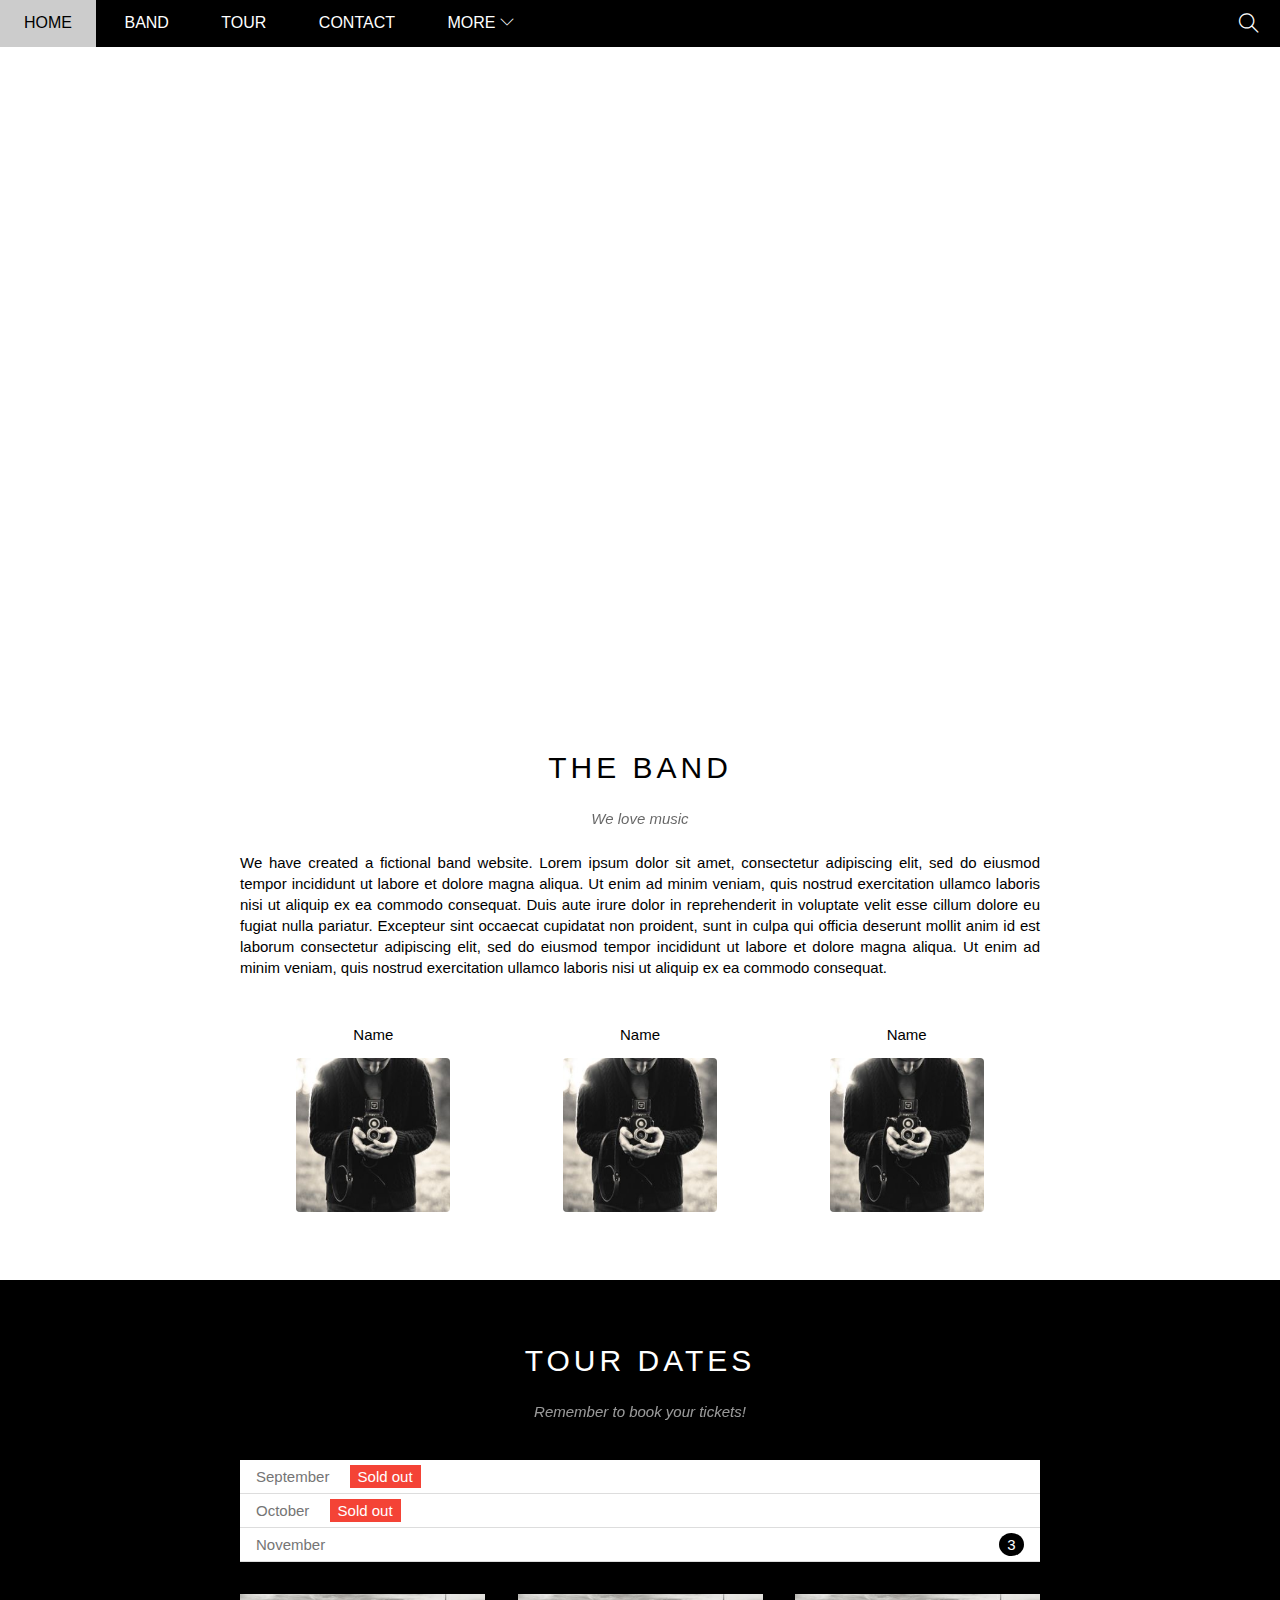
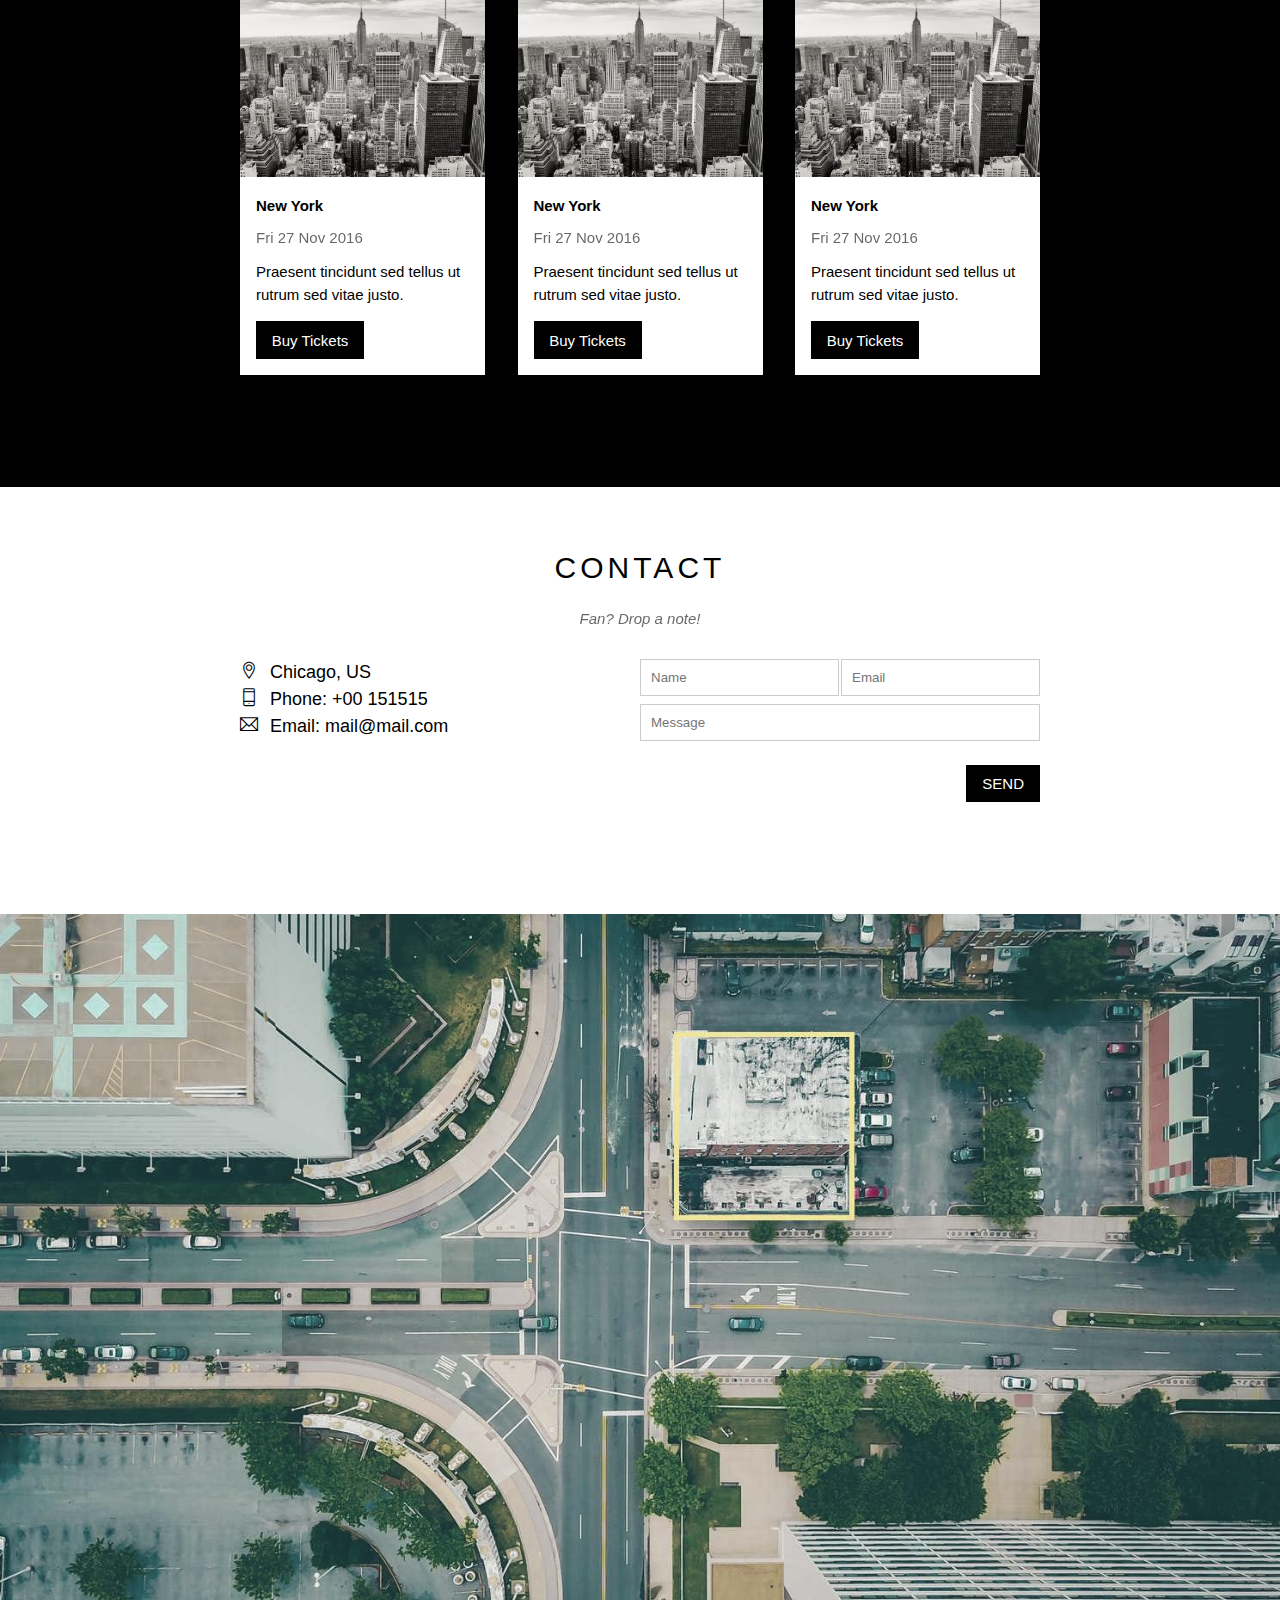
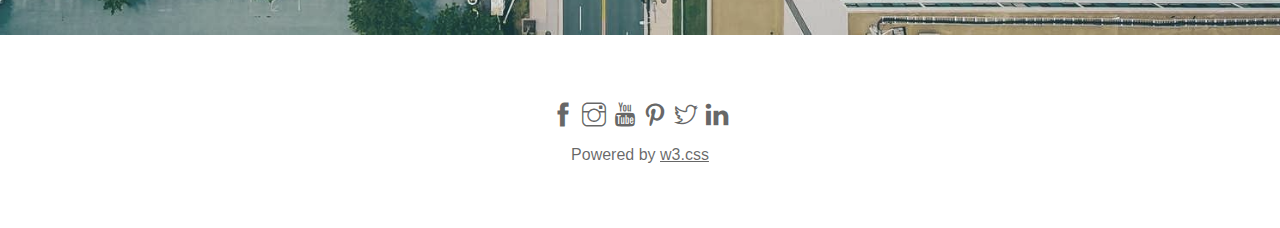
==== html-css/the-band-w3/index1.html @ 54a9b48b "Add new folder html-css" ====
<!DOCTYPE html>
<html lang="en">
<head>
    <meta charset="UTF-8">
    <meta http-equiv="X-UA-Compatible" content="IE=edge">
    <meta name="viewport" content="width=device-width, initial-scale=1.0">
    <title>Document</title>
    <link rel="stylesheet" href="./assets/css/style1.css">
    <link rel="stylesheet" href="./assets/fonts/themify-icons/themify-icons.css">
</head>
<body>
    <div id="main">
        <div id="header">
            <!-- begin nav -->
            <ul id="nav">
                <li><a href="">Home</a></li>
                <li><a href="">Band</a></li>
                <li><a href="">Tour</a></li>
                <li><a href="">Contact</a></li>
                <li>
                    <a href="#">
                        More
                        <i class="nav-arrow-down ti-angle-down"></i>
                    </a>
                    <ul class="subnav">
                        <li><a href="">Merchandise</a></li>
                        <li><a href="">Extras</a></li>
                        <li><a href="">Media</a></li>
                    </ul>
                </li>
            </ul>
            <!-- end nav -->
            
            <!-- begin search button -->
            <div class="search-btn">
                <i class="search-icon ti-search"></i> 
            </div>
            <!-- end search button -->
        </div>

        <div id="slider">
            <div class="text-content">
                <h2 class="text-heading">Chicago</h2>
                <div class="text-description">Thank you, Chicago - A night we won't forget.</div>
            </div>
        </div>

        <div id="content">
            <!-- About section -->
            <div class="content-section">
                <h2 class="section-heading">THE BAND</h2>
                <p class="section-sub-heading">We love music</p>
                <p class="about-text">
                    We have created a fictional band website. Lorem ipsum dolor sit amet, consectetur adipiscing elit, sed do eiusmod tempor incididunt ut labore et dolore magna aliqua. Ut enim ad minim veniam, quis nostrud exercitation ullamco laboris nisi ut aliquip ex ea commodo consequat. Duis aute irure dolor in reprehenderit in voluptate velit esse cillum dolore eu fugiat nulla pariatur. Excepteur sint occaecat cupidatat non proident, sunt in culpa qui officia deserunt mollit anim id est laborum consectetur adipiscing elit, sed do eiusmod tempor incididunt ut labore et dolore magna aliqua. Ut enim ad minim veniam, quis nostrud exercitation ullamco laboris nisi ut aliquip ex ea commodo consequat.
                </p>
                <div class="member-list">
                    <div class="member-item">
                        <p class="member-name">Name</p>
                        <img src="./assets/img/member1.jpg" alt="Name" class="member-img">
                    </div>
                    <div class="member-item">
                        <p class="member-name">Name</p>
                        <img src="./assets/img/member1.jpg" alt="Name" class="member-img">
                    </div>
                    <div class="member-item">
                        <p class="member-name">Name</p>
                        <img src="./assets/img/member1.jpg" alt="Name" class="member-img">
                    </div>
                </div>
            </div>

            <!-- Tour section -->
            <div class="tour-section">
                <div class="content-section">
                    <h2 class="section-heading text-white">TOUR DATES</h2>
                    <p class="section-sub-heading text-white">Remember to book your tickets!</p>
                    
                    <ul class="tickets-list">
                        <li>September <span class="sold-out text-white">Sold out</span></li>
                        <li>October <span class="sold-out text-white">Sold out</span></li>
                        <li>November <span class="quantity text-white">3</span></li>
                    </ul>

                    <div class="places-list">
                        <div class="place-item">
                            <img src="./assets/img/places/place1.jpg" alt="New York" class="place-img">
                            <div class="place-body">
                                <h3 class="place-heading">New York</h3>
                                <p class="place-time">Fri 27 Nov 2016</p>
                                <p class="place-desc">Praesent tincidunt sed tellus ut rutrum sed vitae justo.</p>
                                <button class="place-buy-button">Buy Tickets</button>
                            </div>
                        </div>
                        <div class="place-item">
                            <img src="./assets/img/places/place1.jpg" alt="New York" class="place-img">
                            <div class="place-body">
                                <h3 class="place-heading">New York</h3>
                                <p class="place-time">Fri 27 Nov 2016</p>
                                <p class="place-desc">Praesent tincidunt sed tellus ut rutrum sed vitae justo.</p>
                                <button class="place-buy-button">Buy Tickets</button>
                            </div>
                        </div>
                        <div class="place-item">
                            <img src="./assets/img/places/place1.jpg" alt="New York" class="place-img">
                            <div class="place-body">
                                <h3 class="place-heading">New York</h3>
                                <p class="place-time">Fri 27 Nov 2016</p>
                                <p class="place-desc">Praesent tincidunt sed tellus ut rutrum sed vitae justo.</p>
                                <button class="place-buy-button">Buy Tickets</button>
                            </div>
                        </div>
                    </div>
                </div>
            </div>

            <!-- Contact section -->
            <div class="content-section">
                <h2 class="section-heading">CONTACT</h2>
                <p class="section-sub-heading">Fan? Drop a note!</p>
                
                <div class="contact-content">
                    <div class="contact-info">
                        <p><i class="ti-location-pin"></i>Chicago, US</p>
                        <p><i class="ti-mobile"></i>Phone: +00 151515</p>
                        <p><i class="ti-email"></i>Email: mail@mail.com</p>
                    </div>
                    <div class="contact-form">
                        <form action="">
                            <div class="contact-form-row">
                                <div class="contact-form-col">
                                    <input type="text" placeholder="Name" required class="form-control">
                                    <input type="email" placeholder="Email" required class="form-control">
                                </div>
                                <div class="contact-form-col">
                                    <input type="text" placeholder="Message" required class="form-control  col-full">
                                </div>
                                <button class="form-submit-btn">
                                    Send
                                </button>
                            </div>
                        </form>
                    </div>
                </div>

            </div>
            <!-- Contact section -->

            <!--  -->
            <img src="./assets/img/map.jpg" alt="Map" class="map-selection">
        </div>

        <div id="footer">
            <div class="socials-list">
                <a href=""><i class="ti-facebook"></i></a>
                <a href=""><i class="ti-instagram"></i></a>
                <a href=""><i class="ti-youtube"></i></a>
                <a href=""><i class="ti-pinterest"></i></a>
                <a href=""><i class="ti-twitter"></i></a>
                <a href=""><i class="ti-linkedin"></i></a>
            </div>
            <div class="copyright">Powered by <a href="https://www.w3schools.com/w3css/default.asp">w3.css</a></div>
        </div>
    </div>
</body>
</html>
---- html-css/the-band-w3/assets/css/style1.css ----
* {
    padding: 0;
    margin: 0;
    box-sizing: border-box;
}

html {
    font-family: Arial, Helvetica, sans-serif;
}

#main {

}

.text-white {
    color: #fff !important;
}

#header {
    height: 46.5px;
    background-color: #000;
    position: fixed;
    top: 0;
    left: 0;
    right: 0;
    z-index: 1;
}

#nav {
    display: inline-block;
}

#nav, .subnav {
    list-style-type: none;
}

#nav > li {
    display: inline-block;
}

#nav li {
    position: relative;
}

#nav > li > a {
    color: #fff;
    text-transform: uppercase;
}

#nav li a {    
    text-decoration: none;
    padding: 0 24px;
    line-height: 46.5px;
    display: inline-block;
}

#nav li:hover .subnav {
    display: block;
}

#nav > li:hover > a {
    color: #000;
    background-color: #ccc;
}

#nav .subnav {
    display: none;
    min-width: 160px;
    position: absolute;
    top: 100%;
    left: 0;
    background-color: #fff;
}

#nav .subnav a {
    color: #000;
    padding: 0 16px;
    line-height: 38px;
}

#nav .nav-arrow-down {
    font-size: 14px;
}

#nav .subnav li:hover {
    color: #000;
    background-color: #ccc;
}

#header .search-btn {
    float: right;
    padding: 0 21px;
    cursor: pointer;
}

#header .search-btn:hover {
    background-color: #f44336;
}

#header .search-icon {
    color: #fff;
    font-size: 20px;
    line-height: 46.5px;
}

#slider {    
    margin-top: 46.5px;    
    padding-top: 50%;
    position: relative;
    background: url('/assets/img/slider1.jpg') top center / cover no-repeat;
}

#slider .text-content {
    color: #fff;
    position: absolute;
    bottom: 47px;
    width: 100%;
    text-align: center;
}

#slider .text-heading {
    font-weight: 500;
    font-size: 24px;
}

#slider .text-description {
    font-size: 15px;
    margin-top: 25px;
}


#content {
    
}

#content .content-section {
    width: 800px;
    margin-left: auto;
    margin-right: auto;
    padding: 64px 0;
}

#content .section-heading {
    text-align: center;
    font-size: 30px;
    font-weight: 500;
    letter-spacing: 4px;
}

#content .section-sub-heading {
    text-align: center;
    font-size: 15px;
    margin-top: 25px;
    font-style: italic;
    opacity: 0.6;
}

#content .about-text {
    text-align: justify;
    font-size: 15px;
    margin-top: 25px;
    line-height: 1.4;
}

#content .member-list {
    display: flex;
    justify-content: space-around;
    margin-top: 48px;
}
#content .member-item {

}
#content .member-name {
    font-size: 15px;
    text-align: center;
}
#content .member-img {
    margin-top: 15px;
    width: 154px;
    border-radius: 4px;
}

.tour-section{
    background: #000;
}

.tickets-list {
    background-color: #fff;
    list-style: none;
    margin-top: 40px;
}

.tickets-list li {
    color: #757575;
    font-size: 15px;
    padding: 8px 16px;
    border-bottom: 1px solid #ddd;
}

.tickets-list .sold-out {
    background: #f44336;
    margin-left: 16px;
    padding: 3px 8px;
    text-align: center;
}

.tickets-list .quantity {
    background: #000;
    height: 23px;
    width: 25px;
    float: right;
    text-align: center;
    line-height: 23px;
    margin-top: -3px;
    border-radius: 50%;
}

.places-list {
    margin-top: 32px;
    display: flex;
    justify-content: space-between;
    padding-bottom: 48px;
}

.place-item {
    width: 245px;
    background-color: #fff;
}

.place-img {
    width: 100%;
}

.place-img:hover {
    opacity: 0.6;
}

.place-body {
   font-size: 15px;
   padding: 16px;
}
.place-heading {
    font-size: 15px;
    font-weight: 600;
}
.place-time {
    margin-top: 15px;
    opacity: 0.6;
}
.place-desc {
    margin-top: 15px;
    line-height: 1.5;
}
.place-buy-button {
    margin-top: 15px;
    width: 108px;
    height: 38px;
    color: #fff;
    background: #000;
    border: none;
    font-size: 15px;
}

.place-buy-button:hover {
    color: #000;
    background: #ccc;
}

.contact-content {
    display: flex;
    justify-content: space-between;    
    padding: 32px 0;
}

.contact-content .contact-info {
    width: 50%;
    font-size: 18px;
    line-height: 1.5;
}

.contact-info p i[class*="ti-"] {
    width: 30px;
    display: inline-block;
}

.contact-content .contact-form {
    width: 50%;
    font-size: 15px;
}

.contact-form .contact-form-row {
    width: 100%;
}

.contact-form .contact-form-row .contact-form-col {
    display: flex;
    justify-content: space-between;
    padding-bottom: 8px;
}

.col-full {
    width: 100%;
}

.form-control {
    padding: 10px;
    border: 1px solid #ccc;
}

.contact-form-row .form-submit-btn {
    margin: 16px 0;
    padding: 10px 16px;
    float: right;
    text-transform: uppercase;
    color: #fff;
    background: #000;
    border: none;
    font-size: 15px;
    cursor: pointer;
}

.contact-form-row .form-submit-btn:hover {
    color: #000;
    background: #ccc;
}

.map-selection {
    width: 100%;
    filter: grayscale(50%);
}

#footer {
    padding: 64px 16px;
    text-align: center;
}

#footer .socials-list {
    font-size: 24px;
}

#footer .socials-list a {
    color: rgba(0, 0, 0, 0.6);
    text-decoration: none;
    cursor: context-menu;
}

#footer .socials-list a:hover {
    color: rgba(0, 0, 0, 0.4);
}

#footer .copyright {
    margin-top: 15px;
    color: rgba(0, 0, 0, 0.6);
}

#footer .copyright a {
    color: rgba(0, 0, 0, 0.6);
    
}
---- html-css/the-band-w3/assets/fonts/themify-icons/themify-icons.css ----
@font-face {
	font-family: 'themify';
	src:url('fonts/themify.eot?-fvbane');
	src:url('fonts/themify.eot?#iefix-fvbane') format('embedded-opentype'),
		url('fonts/themify.woff?-fvbane') format('woff'),
		url('fonts/themify.ttf?-fvbane') format('truetype'),
		url('fonts/themify.svg?-fvbane#themify') format('svg');
	font-weight: normal;
	font-style: normal;
}

[class^="ti-"], [class*=" ti-"] {
	font-family: 'themify';
	speak: none;
	font-style: normal;
	font-weight: normal;
	font-variant: normal;
	text-transform: none;
	line-height: 1;

	/* Better Font Rendering =========== */
	-webkit-font-smoothing: antialiased;
	-moz-osx-font-smoothing: grayscale;
}

.ti-wand:before {
	content: "\e600";
}
.ti-volume:before {
	content: "\e601";
}
.ti-user:before {
	content: "\e602";
}
.ti-unlock:before {
	content: "\e603";
}
.ti-unlink:before {
	content: "\e604";
}
.ti-trash:before {
	content: "\e605";
}
.ti-thought:before {
	content: "\e606";
}
.ti-target:before {
	content: "\e607";
}
.ti-tag:before {
	content: "\e608";
}
.ti-tablet:before {
	content: "\e609";
}
.ti-star:before {
	content: "\e60a";
}
.ti-spray:before {
	content: "\e60b";
}
.ti-signal:before {
	content: "\e60c";
}
.ti-shopping-cart:before {
	content: "\e60d";
}
.ti-shopping-cart-full:before {
	content: "\e60e";
}
.ti-settings:before {
	content: "\e60f";
}
.ti-search:before {
	content: "\e610";
}
.ti-zoom-in:before {
	content: "\e611";
}
.ti-zoom-out:before {
	content: "\e612";
}
.ti-cut:before {
	content: "\e613";
}
.ti-ruler:before {
	content: "\e614";
}
.ti-ruler-pencil:before {
	content: "\e615";
}
.ti-ruler-alt:before {
	content: "\e616";
}
.ti-bookmark:before {
	content: "\e617";
}
.ti-bookmark-alt:before {
	content: "\e618";
}
.ti-reload:before {
	content: "\e619";
}
.ti-plus:before {
	content: "\e61a";
}
.ti-pin:before {
	content: "\e61b";
}
.ti-pencil:before {
	content: "\e61c";
}
.ti-pencil-alt:before {
	content: "\e61d";
}
.ti-paint-roller:before {
	content: "\e61e";
}
.ti-paint-bucket:before {
	content: "\e61f";
}
.ti-na:before {
	content: "\e620";
}
.ti-mobile:before {
	content: "\e621";
}
.ti-minus:before {
	content: "\e622";
}
.ti-medall:before {
	content: "\e623";
}
.ti-medall-alt:before {
	content: "\e624";
}
.ti-marker:before {
	content: "\e625";
}
.ti-marker-alt:before {
	content: "\e626";
}
.ti-arrow-up:before {
	content: "\e627";
}
.ti-arrow-right:before {
	content: "\e628";
}
.ti-arrow-left:before {
	content: "\e629";
}
.ti-arrow-down:before {
	content: "\e62a";
}
.ti-lock:before {
	content: "\e62b";
}
.ti-location-arrow:before {
	content: "\e62c";
}
.ti-link:before {
	content: "\e62d";
}
.ti-layout:before {
	content: "\e62e";
}
.ti-layers:before {
	content: "\e62f";
}
.ti-layers-alt:before {
	content: "\e630";
}
.ti-key:before {
	content: "\e631";
}
.ti-import:before {
	content: "\e632";
}
.ti-image:before {
	content: "\e633";
}
.ti-heart:before {
	content: "\e634";
}
.ti-heart-broken:before {
	content: "\e635";
}
.ti-hand-stop:before {
	content: "\e636";
}
.ti-hand-open:before {
	content: "\e637";
}
.ti-hand-drag:before {
	content: "\e638";
}
.ti-folder:before {
	content: "\e639";
}
.ti-flag:before {
	content: "\e63a";
}
.ti-flag-alt:before {
	content: "\e63b";
}
.ti-flag-alt-2:before {
	content: "\e63c";
}
.ti-eye:before {
	content: "\e63d";
}
.ti-export:before {
	content: "\e63e";
}
.ti-exchange-vertical:before {
	content: "\e63f";
}
.ti-desktop:before {
	content: "\e640";
}
.ti-cup:before {
	content: "\e641";
}
.ti-crown:before {
	content: "\e642";
}
.ti-comments:before {
	content: "\e643";
}
.ti-comment:before {
	content: "\e644";
}
.ti-comment-alt:before {
	content: "\e645";
}
.ti-close:before {
	content: "\e646";
}
.ti-clip:before {
	content: "\e647";
}
.ti-angle-up:before {
	content: "\e648";
}
.ti-angle-right:before {
	content: "\e649";
}
.ti-angle-left:before {
	content: "\e64a";
}
.ti-angle-down:before {
	content: "\e64b";
}
.ti-check:before {
	content: "\e64c";
}
.ti-check-box:before {
	content: "\e64d";
}
.ti-camera:before {
	content: "\e64e";
}
.ti-announcement:before {
	content: "\e64f";
}
.ti-brush:before {
	content: "\e650";
}
.ti-briefcase:before {
	content: "\e651";
}
.ti-bolt:before {
	content: "\e652";
}
.ti-bolt-alt:before {
	content: "\e653";
}
.ti-blackboard:before {
	content: "\e654";
}
.ti-bag:before {
	content: "\e655";
}
.ti-move:before {
	content: "\e656";
}
.ti-arrows-vertical:before {
	content: "\e657";
}
.ti-arrows-horizontal:before {
	content: "\e658";
}
.ti-fullscreen:before {
	content: "\e659";
}
.ti-arrow-top-right:before {
	content: "\e65a";
}
.ti-arrow-top-left:before {
	content: "\e65b";
}
.ti-arrow-circle-up:before {
	content: "\e65c";
}
.ti-arrow-circle-right:before {
	content: "\e65d";
}
.ti-arrow-circle-left:before {
	content: "\e65e";
}
.ti-arrow-circle-down:before {
	content: "\e65f";
}
.ti-angle-double-up:before {
	content: "\e660";
}
.ti-angle-double-right:before {
	content: "\e661";
}
.ti-angle-double-left:before {
	content: "\e662";
}
.ti-angle-double-down:before {
	content: "\e663";
}
.ti-zip:before {
	content: "\e664";
}
.ti-world:before {
	content: "\e665";
}
.ti-wheelchair:before {
	content: "\e666";
}
.ti-view-list:before {
	content: "\e667";
}
.ti-view-list-alt:before {
	content: "\e668";
}
.ti-view-grid:before {
	content: "\e669";
}
.ti-uppercase:before {
	content: "\e66a";
}
.ti-upload:before {
	content: "\e66b";
}
.ti-underline:before {
	content: "\e66c";
}
.ti-truck:before {
	content: "\e66d";
}
.ti-timer:before {
	content: "\e66e";
}
.ti-ticket:before {
	content: "\e66f";
}
.ti-thumb-up:before {
	content: "\e670";
}
.ti-thumb-down:before {
	content: "\e671";
}
.ti-text:before {
	content: "\e672";
}
.ti-stats-up:before {
	content: "\e673";
}
.ti-stats-down:before {
	content: "\e674";
}
.ti-split-v:before {
	content: "\e675";
}
.ti-split-h:before {
	content: "\e676";
}
.ti-smallcap:before {
	content: "\e677";
}
.ti-shine:before {
	content: "\e678";
}
.ti-shift-right:before {
	content: "\e679";
}
.ti-shift-left:before {
	content: "\e67a";
}
.ti-shield:before {
	content: "\e67b";
}
.ti-notepad:before {
	content: "\e67c";
}
.ti-server:before {
	content: "\e67d";
}
.ti-quote-right:before {
	content: "\e67e";
}
.ti-quote-left:before {
	content: "\e67f";
}
.ti-pulse:before {
	content: "\e680";
}
.ti-printer:before {
	content: "\e681";
}
.ti-power-off:before {
	content: "\e682";
}
.ti-plug:before {
	content: "\e683";
}
.ti-pie-chart:before {
	content: "\e684";
}
.ti-paragraph:before {
	content: "\e685";
}
.ti-panel:before {
	content: "\e686";
}
.ti-package:before {
	content: "\e687";
}
.ti-music:before {
	content: "\e688";
}
.ti-music-alt:before {
	content: "\e689";
}
.ti-mouse:before {
	content: "\e68a";
}
.ti-mouse-alt:before {
	content: "\e68b";
}
.ti-money:before {
	content: "\e68c";
}
.ti-microphone:before {
	content: "\e68d";
}
.ti-menu:before {
	content: "\e68e";
}
.ti-menu-alt:before {
	content: "\e68f";
}
.ti-map:before {
	content: "\e690";
}
.ti-map-alt:before {
	content: "\e691";
}
.ti-loop:before {
	content: "\e692";
}
.ti-location-pin:before {
	content: "\e693";
}
.ti-list:before {
	content: "\e694";
}
.ti-light-bulb:before {
	content: "\e695";
}
.ti-Italic:before {
	content: "\e696";
}
.ti-info:before {
	content: "\e697";
}
.ti-infinite:before {
	content: "\e698";
}
.ti-id-badge:before {
	content: "\e699";
}
.ti-hummer:before {
	content: "\e69a";
}
.ti-home:before {
	content: "\e69b";
}
.ti-help:before {
	content: "\e69c";
}
.ti-headphone:before {
	content: "\e69d";
}
.ti-harddrives:before {
	content: "\e69e";
}
.ti-harddrive:before {
	content: "\e69f";
}
.ti-gift:before {
	content: "\e6a0";
}
.ti-game:before {
	content: "\e6a1";
}
.ti-filter:before {
	content: "\e6a2";
}
.ti-files:before {
	content: "\e6a3";
}
.ti-file:before {
	content: "\e6a4";
}
.ti-eraser:before {
	content: "\e6a5";
}
.ti-envelope:before {
	content: "\e6a6";
}
.ti-download:before {
	content: "\e6a7";
}
.ti-direction:before {
	content: "\e6a8";
}
.ti-direction-alt:before {
	content: "\e6a9";
}
.ti-dashboard:before {
	content: "\e6aa";
}
.ti-control-stop:before {
	content: "\e6ab";
}
.ti-control-shuffle:before {
	content: "\e6ac";
}
.ti-control-play:before {
	content: "\e6ad";
}
.ti-control-pause:before {
	content: "\e6ae";
}
.ti-control-forward:before {
	content: "\e6af";
}
.ti-control-backward:before {
	content: "\e6b0";
}
.ti-cloud:before {
	content: "\e6b1";
}
.ti-cloud-up:before {
	content: "\e6b2";
}
.ti-cloud-down:before {
	content: "\e6b3";
}
.ti-clipboard:before {
	content: "\e6b4";
}
.ti-car:before {
	content: "\e6b5";
}
.ti-calendar:before {
	content: "\e6b6";
}
.ti-book:before {
	content: "\e6b7";
}
.ti-bell:before {
	content: "\e6b8";
}
.ti-basketball:before {
	content: "\e6b9";
}
.ti-bar-chart:before {
	content: "\e6ba";
}
.ti-bar-chart-alt:before {
	content: "\e6bb";
}
.ti-back-right:before {
	content: "\e6bc";
}
.ti-back-left:before {
	content: "\e6bd";
}
.ti-arrows-corner:before {
	content: "\e6be";
}
.ti-archive:before {
	content: "\e6bf";
}
.ti-anchor:before {
	content: "\e6c0";
}
.ti-align-right:before {
	content: "\e6c1";
}
.ti-align-left:before {
	content: "\e6c2";
}
.ti-align-justify:before {
	content: "\e6c3";
}
.ti-align-center:before {
	content: "\e6c4";
}
.ti-alert:before {
	content: "\e6c5";
}
.ti-alarm-clock:before {
	content: "\e6c6";
}
.ti-agenda:before {
	content: "\e6c7";
}
.ti-write:before {
	content: "\e6c8";
}
.ti-window:before {
	content: "\e6c9";
}
.ti-widgetized:before {
	content: "\e6ca";
}
.ti-widget:before {
	content: "\e6cb";
}
.ti-widget-alt:before {
	content: "\e6cc";
}
.ti-wallet:before {
	content: "\e6cd";
}
.ti-video-clapper:before {
	content: "\e6ce";
}
.ti-video-camera:before {
	content: "\e6cf";
}
.ti-vector:before {
	content: "\e6d0";
}
.ti-themify-logo:before {
	content: "\e6d1";
}
.ti-themify-favicon:before {
	content: "\e6d2";
}
.ti-themify-favicon-alt:before {
	content: "\e6d3";
}
.ti-support:before {
	content: "\e6d4";
}
.ti-stamp:before {
	content: "\e6d5";
}
.ti-split-v-alt:before {
	content: "\e6d6";
}
.ti-slice:before {
	content: "\e6d7";
}
.ti-shortcode:before {
	content: "\e6d8";
}
.ti-shift-right-alt:before {
	content: "\e6d9";
}
.ti-shift-left-alt:before {
	content: "\e6da";
}
.ti-ruler-alt-2:before {
	content: "\e6db";
}
.ti-receipt:before {
	content: "\e6dc";
}
.ti-pin2:before {
	content: "\e6dd";
}
.ti-pin-alt:before {
	content: "\e6de";
}
.ti-pencil-alt2:before {
	content: "\e6df";
}
.ti-palette:before {
	content: "\e6e0";
}
.ti-more:before {
	content: "\e6e1";
}
.ti-more-alt:before {
	content: "\e6e2";
}
.ti-microphone-alt:before {
	content: "\e6e3";
}
.ti-magnet:before {
	content: "\e6e4";
}
.ti-line-double:before {
	content: "\e6e5";
}
.ti-line-dotted:before {
	content: "\e6e6";
}
.ti-line-dashed:before {
	content: "\e6e7";
}
.ti-layout-width-full:before {
	content: "\e6e8";
}
.ti-layout-width-default:before {
	content: "\e6e9";
}
.ti-layout-width-default-alt:before {
	content: "\e6ea";
}
.ti-layout-tab:before {
	content: "\e6eb";
}
.ti-layout-tab-window:before {
	content: "\e6ec";
}
.ti-layout-tab-v:before {
	content: "\e6ed";
}
.ti-layout-tab-min:before {
	content: "\e6ee";
}
.ti-layout-slider:before {
	content: "\e6ef";
}
.ti-layout-slider-alt:before {
	content: "\e6f0";
}
.ti-layout-sidebar-right:before {
	content: "\e6f1";
}
.ti-layout-sidebar-none:before {
	content: "\e6f2";
}
.ti-layout-sidebar-left:before {
	content: "\e6f3";
}
.ti-layout-placeholder:before {
	content: "\e6f4";
}
.ti-layout-menu:before {
	content: "\e6f5";
}
.ti-layout-menu-v:before {
	content: "\e6f6";
}
.ti-layout-menu-separated:before {
	content: "\e6f7";
}
.ti-layout-menu-full:before {
	content: "\e6f8";
}
.ti-layout-media-right-alt:before {
	content: "\e6f9";
}
.ti-layout-media-right:before {
	content: "\e6fa";
}
.ti-layout-media-overlay:before {
	content: "\e6fb";
}
.ti-layout-media-overlay-alt:before {
	content: "\e6fc";
}
.ti-layout-media-overlay-alt-2:before {
	content: "\e6fd";
}
.ti-layout-media-left-alt:before {
	content: "\e6fe";
}
.ti-layout-media-left:before {
	content: "\e6ff";
}
.ti-layout-media-center-alt:before {
	content: "\e700";
}
.ti-layout-media-center:before {
	content: "\e701";
}
.ti-layout-list-thumb:before {
	content: "\e702";
}
.ti-layout-list-thumb-alt:before {
	content: "\e703";
}
.ti-layout-list-post:before {
	content: "\e704";
}
.ti-layout-list-large-image:before {
	content: "\e705";
}
.ti-layout-line-solid:before {
	content: "\e706";
}
.ti-layout-grid4:before {
	content: "\e707";
}
.ti-layout-grid3:before {
	content: "\e708";
}
.ti-layout-grid2:before {
	content: "\e709";
}
.ti-layout-grid2-thumb:before {
	content: "\e70a";
}
.ti-layout-cta-right:before {
	content: "\e70b";
}
.ti-layout-cta-left:before {
	content: "\e70c";
}
.ti-layout-cta-center:before {
	content: "\e70d";
}
.ti-layout-cta-btn-right:before {
	content: "\e70e";
}
.ti-layout-cta-btn-left:before {
	content: "\e70f";
}
.ti-layout-column4:before {
	content: "\e710";
}
.ti-layout-column3:before {
	content: "\e711";
}
.ti-layout-column2:before {
	content: "\e712";
}
.ti-layout-accordion-separated:before {
	content: "\e713";
}
.ti-layout-accordion-merged:before {
	content: "\e714";
}
.ti-layout-accordion-list:before {
	content: "\e715";
}
.ti-ink-pen:before {
	content: "\e716";
}
.ti-info-alt:before {
	content: "\e717";
}
.ti-help-alt:before {
	content: "\e718";
}
.ti-headphone-alt:before {
	content: "\e719";
}
.ti-hand-point-up:before {
	content: "\e71a";
}
.ti-hand-point-right:before {
	content: "\e71b";
}
.ti-hand-point-left:before {
	content: "\e71c";
}
.ti-hand-point-down:before {
	content: "\e71d";
}
.ti-gallery:before {
	content: "\e71e";
}
.ti-face-smile:before {
	content: "\e71f";
}
.ti-face-sad:before {
	content: "\e720";
}
.ti-credit-card:before {
	content: "\e721";
}
.ti-control-skip-forward:before {
	content: "\e722";
}
.ti-control-skip-backward:before {
	content: "\e723";
}
.ti-control-record:before {
	content: "\e724";
}
.ti-control-eject:before {
	content: "\e725";
}
.ti-comments-smiley:before {
	content: "\e726";
}
.ti-brush-alt:before {
	content: "\e727";
}
.ti-youtube:before {
	content: "\e728";
}
.ti-vimeo:before {
	content: "\e729";
}
.ti-twitter:before {
	content: "\e72a";
}
.ti-time:before {
	content: "\e72b";
}
.ti-tumblr:before {
	content: "\e72c";
}
.ti-skype:before {
	content: "\e72d";
}
.ti-share:before {
	content: "\e72e";
}
.ti-share-alt:before {
	content: "\e72f";
}
.ti-rocket:before {
	content: "\e730";
}
.ti-pinterest:before {
	content: "\e731";
}
.ti-new-window:before {
	content: "\e732";
}
.ti-microsoft:before {
	content: "\e733";
}
.ti-list-ol:before {
	content: "\e734";
}
.ti-linkedin:before {
	content: "\e735";
}
.ti-layout-sidebar-2:before {
	content: "\e736";
}
.ti-layout-grid4-alt:before {
	content: "\e737";
}
.ti-layout-grid3-alt:before {
	content: "\e738";
}
.ti-layout-grid2-alt:before {
	content: "\e739";
}
.ti-layout-column4-alt:before {
	content: "\e73a";
}
.ti-layout-column3-alt:before {
	content: "\e73b";
}
.ti-layout-column2-alt:before {
	content: "\e73c";
}
.ti-instagram:before {
	content: "\e73d";
}
.ti-google:before {
	content: "\e73e";
}
.ti-github:before {
	content: "\e73f";
}
.ti-flickr:before {
	content: "\e740";
}
.ti-facebook:before {
	content: "\e741";
}
.ti-dropbox:before {
	content: "\e742";
}
.ti-dribbble:before {
	content: "\e743";
}
.ti-apple:before {
	content: "\e744";
}
.ti-android:before {
	content: "\e745";
}
.ti-save:before {
	content: "\e746";
}
.ti-save-alt:before {
	content: "\e747";
}
.ti-yahoo:before {
	content: "\e748";
}
.ti-wordpress:before {
	content: "\e749";
}
.ti-vimeo-alt:before {
	content: "\e74a";
}
.ti-twitter-alt:before {
	content: "\e74b";
}
.ti-tumblr-alt:before {
	content: "\e74c";
}
.ti-trello:before {
	content: "\e74d";
}
.ti-stack-overflow:before {
	content: "\e74e";
}
.ti-soundcloud:before {
	content: "\e74f";
}
.ti-sharethis:before {
	content: "\e750";
}
.ti-sharethis-alt:before {
	content: "\e751";
}
.ti-reddit:before {
	content: "\e752";
}
.ti-pinterest-alt:before {
	content: "\e753";
}
.ti-microsoft-alt:before {
	content: "\e754";
}
.ti-linux:before {
	content: "\e755";
}
.ti-jsfiddle:before {
	content: "\e756";
}
.ti-joomla:before {
	content: "\e757";
}
.ti-html5:before {
	content: "\e758";
}
.ti-flickr-alt:before {
	content: "\e759";
}
.ti-email:before {
	content: "\e75a";
}
.ti-drupal:before {
	content: "\e75b";
}
.ti-dropbox-alt:before {
	content: "\e75c";
}
.ti-css3:before {
	content: "\e75d";
}
.ti-rss:before {
	content: "\e75e";
}
.ti-rss-alt:before {
	content: "\e75f";
}
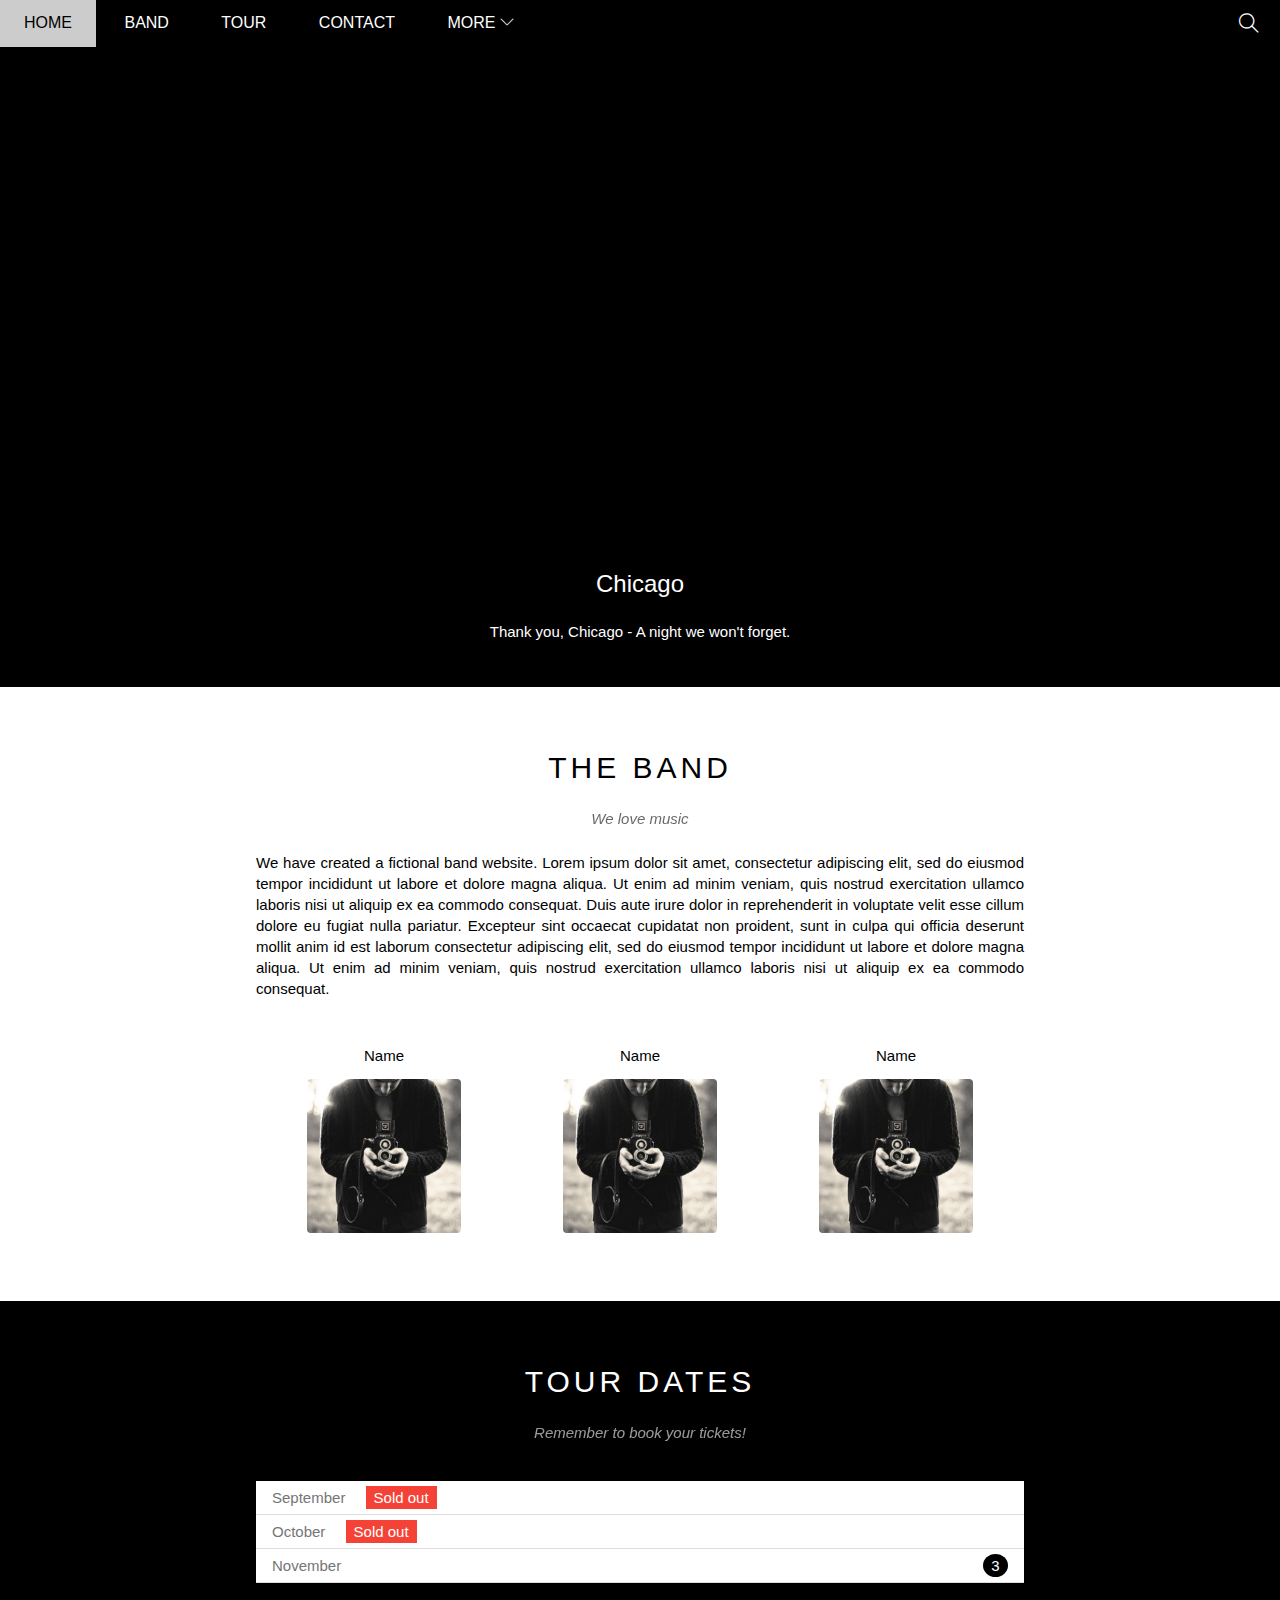
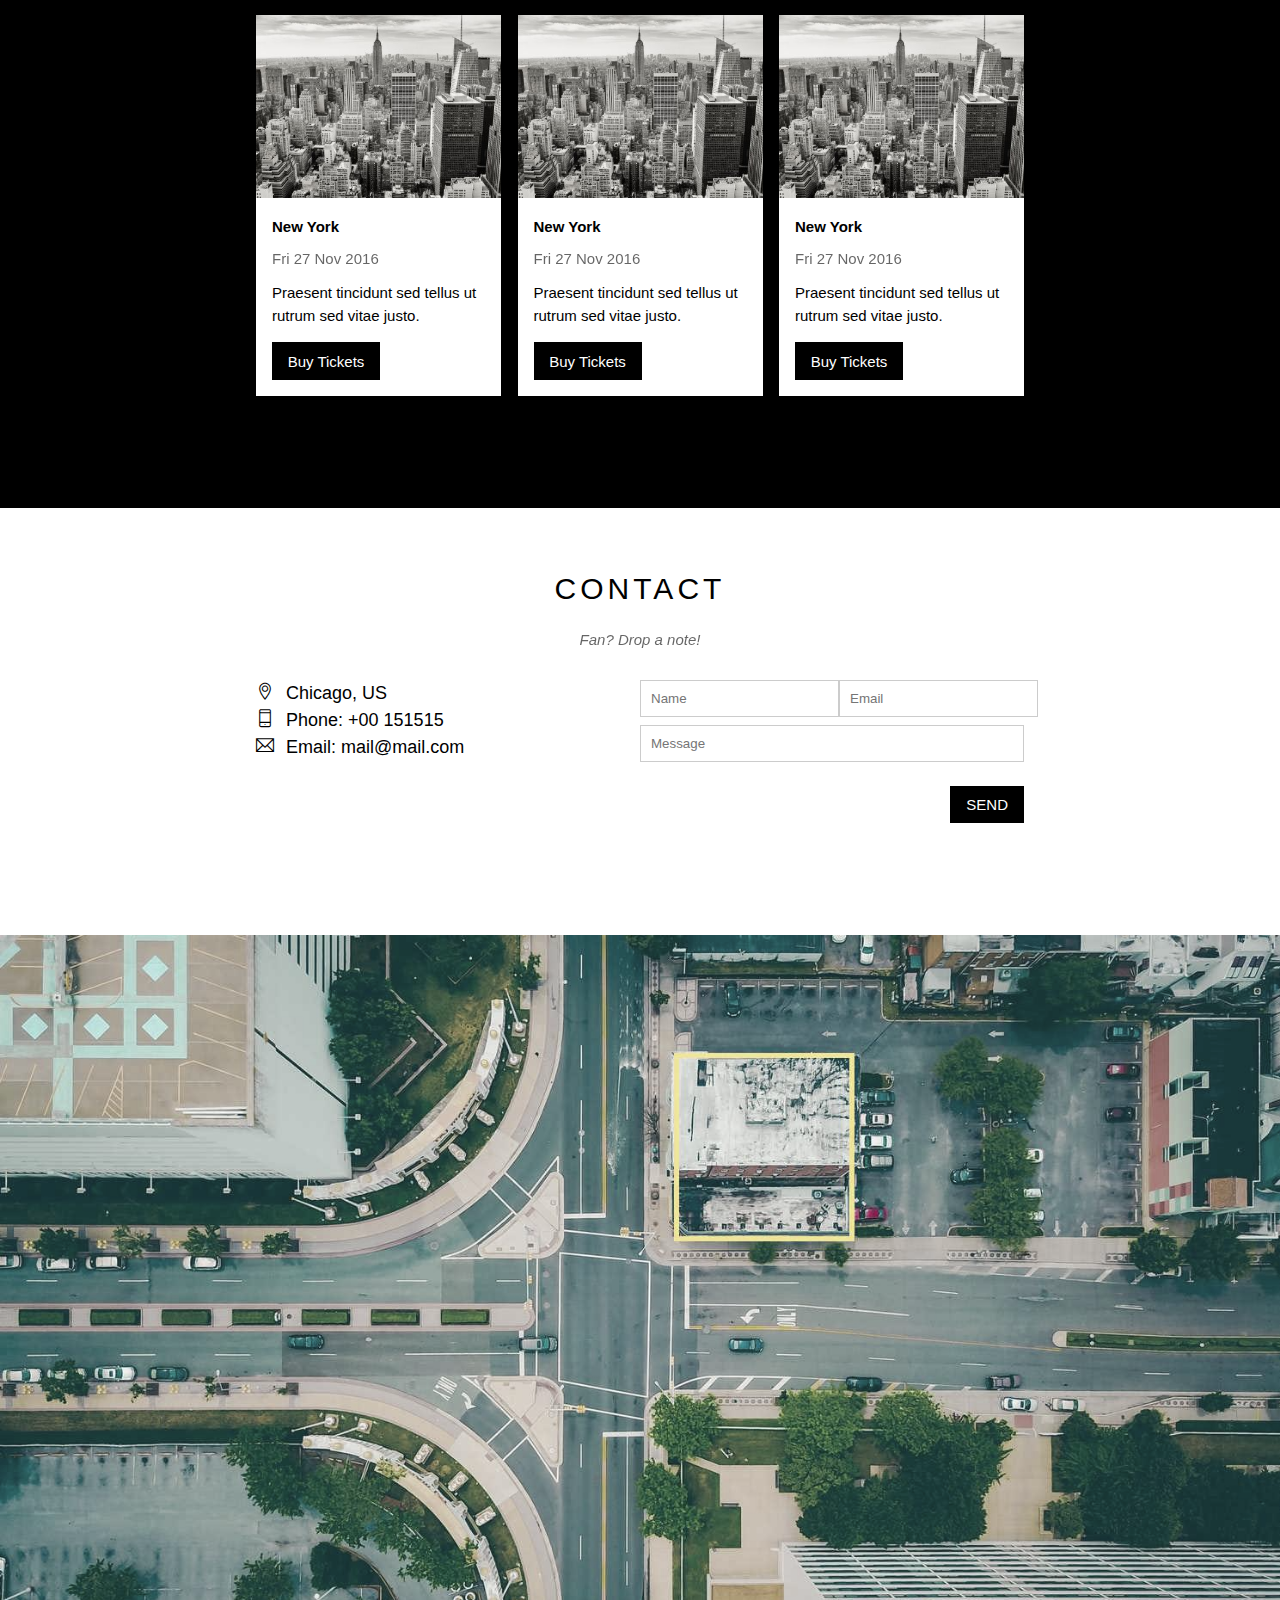
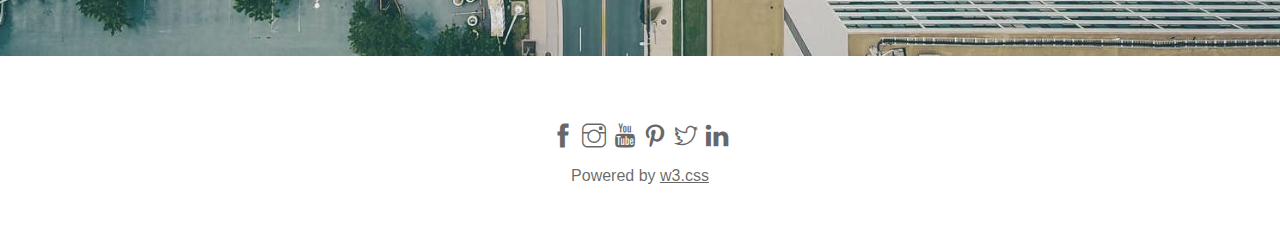
==== commit ad0c1eea: "update the-band-w3" ====
--- a/html-css/the-band-w3/index1.html
+++ b/html-css/the-band-w3/index1.html
@@ -13,19 +13,19 @@
         <div id="header">
             <!-- begin nav -->
             <ul id="nav">
-                <li><a href="">Home</a></li>
-                <li><a href="">Band</a></li>
-                <li><a href="">Tour</a></li>
-                <li><a href="">Contact</a></li>
+                <li><a href="#">Home</a></li>
+                <li><a href="#band">Band</a></li>
+                <li><a href="#tour">Tour</a></li>
+                <li><a href="#contact">Contact</a></li>
                 <li>
                     <a href="#">
                         More
                         <i class="nav-arrow-down ti-angle-down"></i>
                     </a>
                     <ul class="subnav">
-                        <li><a href="">Merchandise</a></li>
-                        <li><a href="">Extras</a></li>
-                        <li><a href="">Media</a></li>
+                        <li><a href="#">Merchandise</a></li>
+                        <li><a href="#">Extras</a></li>
+                        <li><a href="#">Media</a></li>
                     </ul>
                 </li>
             </ul>
@@ -35,6 +35,10 @@
             <div class="search-btn">
                 <i class="search-icon ti-search"></i> 
             </div>
+
+            <div id="mobile-menu" class="mobile-menu-btn">
+                <i class="menu-icon ti-menu"></i>
+            </div>
             <!-- end search button -->
         </div>
 
@@ -47,7 +51,7 @@
 
         <div id="content">
             <!-- About section -->
-            <div class="content-section">
+            <div id="band" class="content-section">
                 <h2 class="section-heading">THE BAND</h2>
                 <p class="section-sub-heading">We love music</p>
                 <p class="about-text">
@@ -70,7 +74,7 @@
             </div>
 
             <!-- Tour section -->
-            <div class="tour-section">
+            <div id="tour" class="tour-section">
                 <div class="content-section">
                     <h2 class="section-heading text-white">TOUR DATES</h2>
                     <p class="section-sub-heading text-white">Remember to book your tickets!</p>
@@ -114,7 +118,7 @@
             </div>
 
             <!-- Contact section -->
-            <div class="content-section">
+            <div id="contact" class="content-section">
                 <h2 class="section-heading">CONTACT</h2>
                 <p class="section-sub-heading">Fan? Drop a note!</p>
                 
@@ -161,5 +165,37 @@
             <div class="copyright">Powered by <a href="https://www.w3schools.com/w3css/default.asp">w3.css</a></div>
         </div>
     </div>
+
+    <script>
+        var header = document.getElementById('header');
+        var mobileMenu = document.getElementById('mobile-menu');
+        var headerHeight = header.clientHeight; 
+
+        // Đóng mở mobile menu
+        mobileMenu.onclick = function(){
+            var isClose = header.clientHeight === headerHeight;
+            if (isClose) {
+                header.style.height = 'auto';
+            } else {
+                header.style.height = null;
+            }
+        }
+
+        // tự động đóng khi chọn menu
+        var menuItems = document.querySelectorAll('#nav li a[href*="#"]');
+        for (var i = 0; i < menuItems.length; i++) {
+            var menuItem = menuItems[i];
+            
+            menuItem.onclick = function(event) {
+                // nextElementSibling kiểm tra có con liền kề
+                var isParenMenu = this.nextElementSibling && this.nextElementSibling.classList.contains('subnav');
+                if (!isParenMenu) {
+                    header.style.height = null;
+                } else {
+                    event.preventDefault(); 
+                }
+            }
+        }
+    </script>
 </body>
 </html>--- a/html-css/the-band-w3/assets/css/style1.css
+++ b/html-css/the-band-w3/assets/css/style1.css
@@ -24,6 +24,9 @@
     left: 0;
     right: 0;
     z-index: 1;
+
+    /* ẩn đi nếu tràn quá vùng cho phép */
+    overflow: hidden;
 }
 
 #nav {
@@ -51,7 +54,7 @@
     text-decoration: none;
     padding: 0 24px;
     line-height: 46.5px;
-    display: inline-block;
+    display: block;
 }
 
 #nav li:hover .subnav {
@@ -87,16 +90,33 @@
     background-color: #ccc;
 }
 
+#header .mobile-menu-btn {    
+    position: absolute;
+    top: 0;
+    right: 0;
+    display: none;
+}
+
+#header .mobile-menu-btn,
 #header .search-btn {
     float: right;
     padding: 0 21px;
-    cursor: pointer;
-}
+}
+
 
 #header .search-btn:hover {
     background-color: #f44336;
 }
 
+#header .mobile-menu-btn:hover {
+    background-color: #ccc;
+}
+
+#header .mobile-menu-btn:hover .menu-icon{
+    color: #000;
+}
+
+#header .menu-icon,
 #header .search-icon {
     color: #fff;
     font-size: 20px;
@@ -107,7 +127,7 @@
     margin-top: 46.5px;    
     padding-top: 50%;
     position: relative;
-    background: url('/assets/img/slider1.jpg') top center / cover no-repeat;
+    background: #000 url('/assets/img/slider1.jpg') top center / cover no-repeat;
 }
 
 #slider .text-content {
@@ -135,9 +155,12 @@
 
 #content .content-section {
     width: 800px;
+    max-width: 100%;
     margin-left: auto;
     margin-right: auto;
     padding: 64px 0;
+    padding-left: 16px;
+    padding-right: 16px;
 }
 
 #content .section-heading {
@@ -356,4 +379,23 @@
 #footer .copyright a {
     color: rgba(0, 0, 0, 0.6);
     
+}
+
+/* mobile */
+@media (max-width: 739px) {
+    #nav {
+        display: block;
+    }
+    #nav > li {
+        display: block;
+    }
+    #nav > li:first-child{
+        display: inline-block;
+    }
+    #header .search-btn {
+        display: none;
+    }
+    #header .mobile-menu-btn {
+        display: block;
+    }
 }